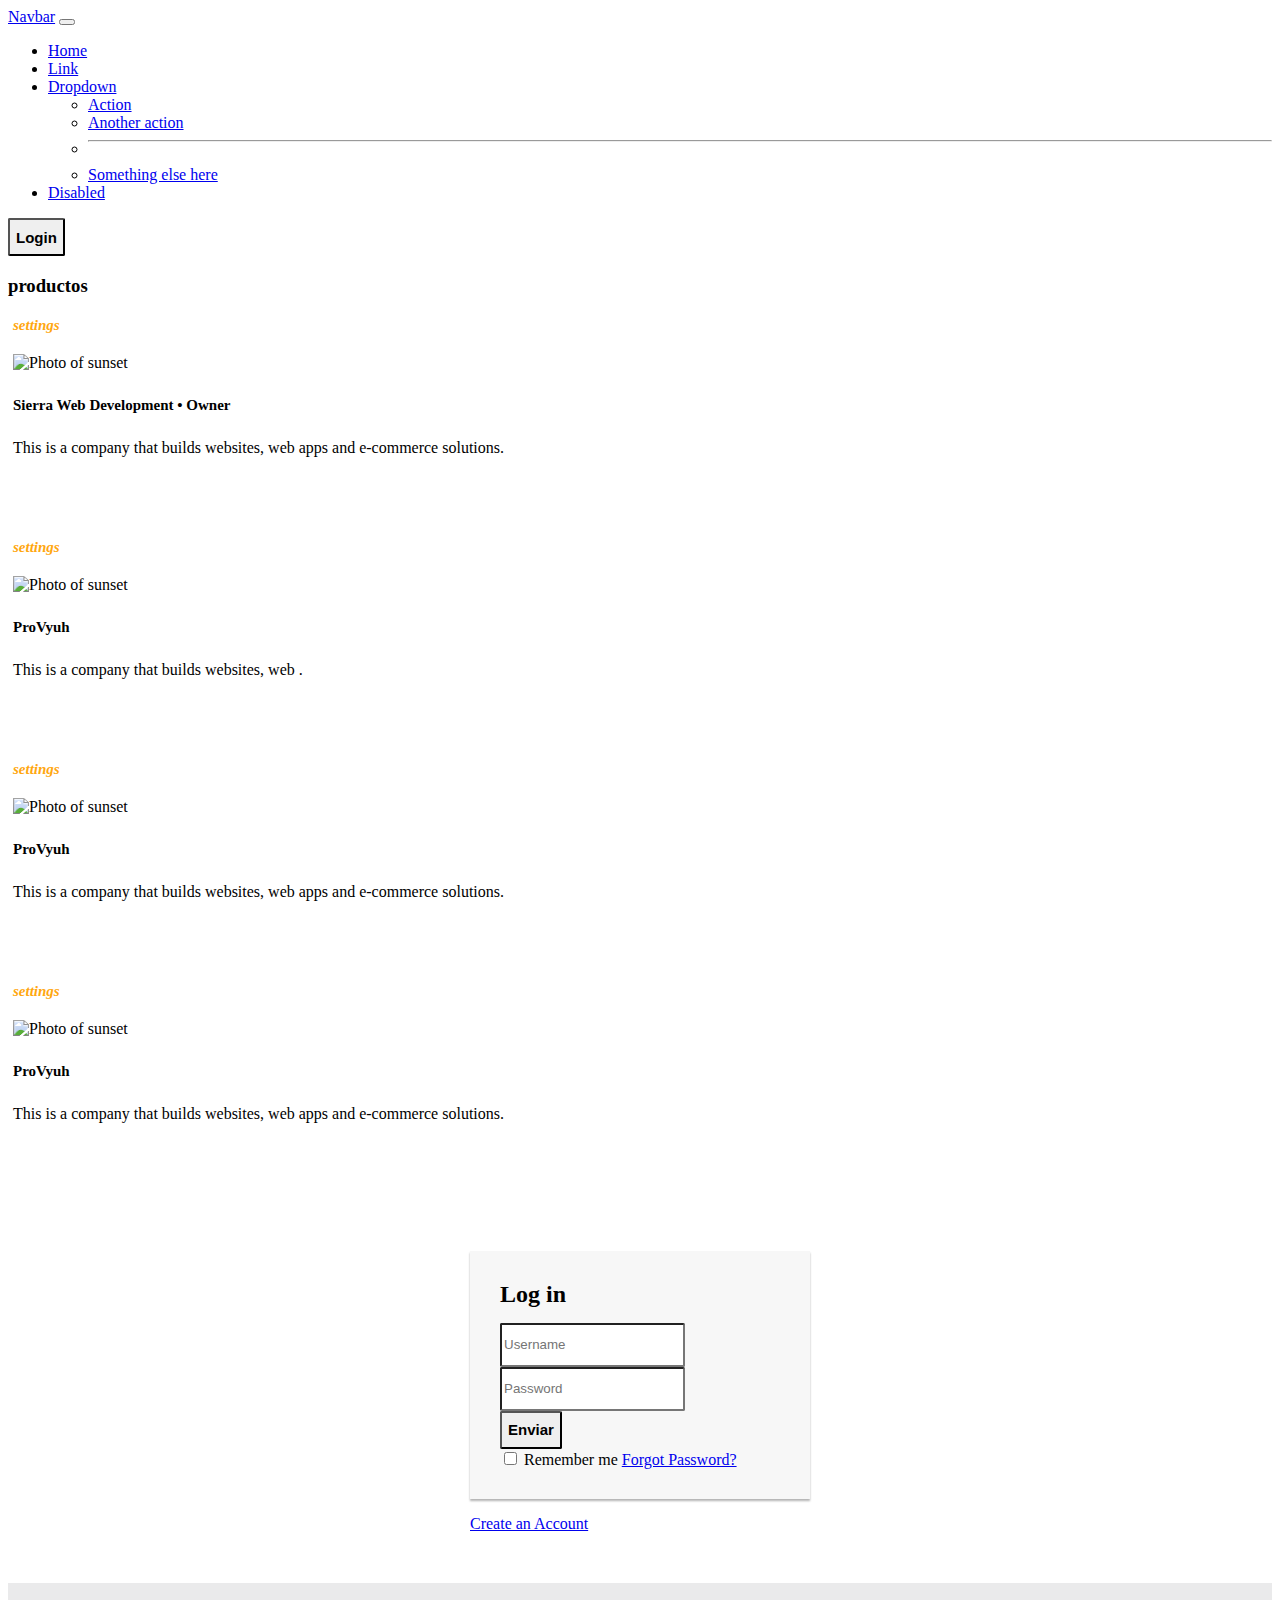
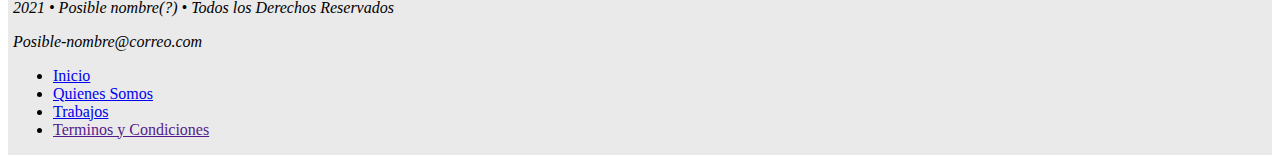
==== index.html @ 72f0b281 "descarto pruebas" ====
<!DOCTYPE html>
<html lang="en">
<head>
    <!-- Required meta tags -->
    <meta charset="utf-8" />
    <meta name="viewport" content="width=device-width, initial-scale=1" />

    <!-- Bootstrap CSS -->
    <link
        href="https://cdn.jsdelivr.net/npm/bootstrap@5.0.2/dist/css/bootstrap.min.css"
        rel="stylesheet"
        integrity="sha384-EVSTQN3/azprG1Anm3QDgpJLIm9Nao0Yz1ztcQTwFspd3yD65VohhpuuCOmLASjC"
        crossorigin="anonymous"
    />

    <!--Css-->
    <link rel="stylesheet" href="style.css" />

    <!--Font awesome-->
    <link rel="stylesheet" href="https://cdnjs.cloudflare.com/ajax/libs/font-awesome/5.15.3/css/all.min.css" integrity="sha512-iBBXm8fW90+nuLcSKlbmrPcLa0OT92xO1BIsZ+ywDWZCvqsWgccV3gFoRBv0z+8dLJgyAHIhR35VZc2oM/gI1w==" crossorigin="anonymous" referrerpolicy="no-referrer" />
    <title>Proyecto integrador JS</title>
</head>
<body>
    <!--navbar-->
    <nav class="navbar navbar-expand-lg navbar-light bg-light">
        <div class="container-fluid">
        <a class="navbar-brand" href="#">Navbar</a>
        <button
            class="navbar-toggler"
            type="button"
            data-bs-toggle="collapse"
            data-bs-target="#navbarSupportedContent"
            aria-controls="navbarSupportedContent"
            aria-expanded="false"
            aria-label="Toggle navigation"
        >
            <span class="navbar-toggler-icon"></span>
        </button>
            <div class="collapse navbar-collapse" id="navbarSupportedContent">
            <ul class="navbar-nav me-auto mb-2 mb-lg-0">
                <li class="nav-item">
                <a class="nav-link active" aria-current="page" href="#">Home</a>
                </li>
                <li class="nav-item">
                <a class="nav-link" href="#">Link</a>
                </li>
                <li class="nav-item dropdown">
                <a
                    class="nav-link dropdown-toggle"
                    href="#"
                    id="navbarDropdown"
                    role="button"
                    data-bs-toggle="dropdown"
                    aria-expanded="false"
                >
                Dropdown
                </a>
                <ul class="dropdown-menu" aria-labelledby="navbarDropdown">
                    <li><a class="dropdown-item" href="#">Action</a></li>
                    <li><a class="dropdown-item" href="#">Another action</a></li>
                    <li><hr class="dropdown-divider" /></li>
                    <li>
                    <a class="dropdown-item" href="#">Something else here</a>
                    </li>
                </ul>
                </li>
                <li class="nav-item">
                <a
                    class="nav-link disabled"
                    href="#"
                    tabindex="-1"
                    aria-disabled="true"
                    >Disabled</a
                >
            </li>
            </ul>
            <form class="d-flex">
                <!-- Button trigger modal -->
                <button type="button" class="btn btn-primary" data-bs-toggle="modal" data-bs-target="#modalLogin">
                    Login
                </button> 
            </form>
        </div>
        </div>
    </nav>

    <!--secciones para el usuario (servicios categorias etc)-->
    <section>
        <h3 class="text-center">productos</h3>
            <div class="container mt2">
                <div class="row">
                    <div class="col-md-3 col-sm-6">
                        <div class="card card-block">
                        <h4 class="card-title text-right"><i class="material-icons">settings</i></h4>
                    <img src="https://static.pexels.com/photos/7096/people-woman-coffee-meeting.jpg" alt="Photo of sunset">
                        <h5 class="card-title mt-3 mb-3">Sierra Web Development • Owner</h5>
                        <p class="card-text">This is a company that builds websites, web apps and e-commerce solutions.</p> 
                    </div> 
                </div>
                    <div class="col-md-3 col-sm-6">
                        <div class="card card-block">
                        <h4 class="card-title text-right"><i class="material-icons">settings</i></h4>
                        <img src="https://static.pexels.com/photos/7357/startup-photos.jpg" alt="Photo of sunset">
                        <h5 class="card-title  mt-3 mb-3">ProVyuh</h5>
                        <p class="card-text">This is a company that builds websites, web .</p> 
                    </div>
                </div>
                    <div class="col-md-3 col-sm-6">
                        <div class="card card-block">
                        <h4 class="card-title text-right"><i class="material-icons">settings</i></h4>
                        <img src="https://static.pexels.com/photos/262550/pexels-photo-262550.jpeg" alt="Photo of sunset">
                        <h5 class="card-title  mt-3 mb-3">ProVyuh</h5>
                        <p class="card-text">This is a company that builds websites, web apps and e-commerce solutions.</p> 
                    </div>
                </div>
                    <div class="col-md-3 col-sm-6">
                        <div class="card card-block">
                        <h4 class="card-title text-right"><i class="material-icons">settings</i></h4>
                        <img src="https://static.pexels.com/photos/326424/pexels-photo-326424.jpeg" alt="Photo of sunset">
                        <h5 class="card-title  mt-3 mb-3">ProVyuh</h5>
                        <p class="card-text">This is a company that builds websites, web apps and e-commerce solutions.</p> 
                    </div>
                    </div>    
                </div>
                </div>
            </div>
    </section>


    <!-- Modal -->
<section>
    <div class="modal fade" id="modalLogin" tabindex="-1" aria-labelledby="exampleModalLabel" aria-hidden="true">
        <div class="modal-dialog">
            <div class="modal-content">
                        <div id="Formulario" class="login-form" >
                            <form action="/examples/actions/confirmation.php" method="post">
                                <h2 class="text-center">Log in</h2>       
                                <div class="form-group">
                                    <input id="inputUser" type="text" class="form-control" placeholder="Username" required="required">
                                </div>
                                <div class="form-group">
                                    <input id="inputPass"  type="password" class="form-control" placeholder="Password" required="required">
                                </div>
                                <div class="form-group">
                                    <button type="submit" class="btn btn-primary btn-block">Enviar</button>
                                </div>
                                <div class="clearfix">
                                    <label class="pull-left checkbox-inline"><input type="checkbox"> Remember me</label>
                                    <a href="#" class="pull-right">Forgot Password?</a>
                                </div>        
                            </form>
                    <p class="text-center"><a href="#">Create an Account</a></p>
            </div>
        </div>
</section>

    <!--footer-->
    <footer class="container-fluid footer text-dark">
        <div class="row align-items-center">
            <div class="col-12 col-md-4 text-center text-md-start">
                <a href="http://www.facebook.com/"><i class="fab fa-facebook-square social-icon"></i></a>
                <a href="https://www.google.com.ar/"><i class="fab fa-google-plus-square social-icon"></i></i></a>
                <a href="https://twitter.com/home"><i class="fab fa-twitter-square social-icon"></i></a>
                <a href="https://ar.linkedin.com/"><i class="fab fa-linkedin social-icon"></i></a>
            </div>
        <div class="col-12 col-md-4 mt-3 text-center">
            
            <address >
                <div><p> <i class="far fa-copyright"></i> 2021 • Posible nombre(?) • Todos los Derechos Reservados</p></div>
                <address >
                Posible-nombre@correo.com
            </address>
        </div>
        <div class="col-12 col-md-4 text-center text-md-end">
            <ul class="nav flex-column">
                <li> <a class="text-decoration-none" href="#Inicio">Inicio</a> </li>
                <li> <a class="text-decoration-none" href="#quienes-somos">Quienes Somos</a> </li>
                <li> <a class="text-decoration-none" href="#trabajos">Trabajos</a></li>
                <li> <a class="text-decoration-none" href="">Terminos y Condiciones</a> </li>
            </ul>
        </div>
    </footer>   

    <!-- Option 1: Bootstrap Bundle with Popper -->
    <script
    src="https://cdn.jsdelivr.net/npm/bootstrap@5.0.2/dist/js/bootstrap.bundle.min.js"
    integrity="sha384-MrcW6ZMFYlzcLA8Nl+NtUVF0sA7MsXsP1UyJoMp4YLEuNSfAP+JcXn/tWtIaxVXM"
    crossorigin="anonymous"
    ></script>
    <script src="./login.js"></script>
    <script src="https://ajax.googleapis.com/ajax/libs/jquery/1.12.4/jquery.min.js"></script>
    <script src="https://maxcdn.bootstrapcdn.com/bootstrap/3.3.7/js/bootstrap.min.js"></script> 
    <script src="https://cdn.jsdelivr.net/npm/@popperjs/core@2.9.2/dist/umd/popper.min.js" integrity="sha384-IQsoLXl5PILFhosVNubq5LC7Qb9DXgDA9i+tQ8Zj3iwWAwPtgFTxbJ8NT4GN1R8p" crossorigin="anonymous"></script>
    <script src="https://cdn.jsdelivr.net/npm/bootstrap@5.0.2/dist/js/bootstrap.min.js" integrity="sha384-cVKIPhGWiC2Al4u+LWgxfKTRIcfu0JTxR+EQDz/bgldoEyl4H0zUF0QKbrJ0EcQF" crossorigin="anonymous"></script>

</body>
</html>
---- style.css ----
body {
    min-height: 100vh;
    display: flex;
    flex-direction: column;

}
/*Css aplicado al modal login*/
.login-form {
    width: 340px;
    margin: 50px auto;
}
.login-form form {
    margin-bottom: 15px;
    background: #f7f7f7;
    box-shadow: 0px 2px 2px rgba(0, 0, 0, 0.3);
    padding: 30px;
}
.login-form h2 {
    margin: 0 0 15px;
}
.form-control, .btn {
    min-height: 38px;
    border-radius: 2px;
}
.btn {        
    font-size: 15px;
    font-weight: bold;
}
/*Css aplicado a las cards */
img{
    height:150px;
    width:100%;
}

div [class^="col-"]{
    padding-left:5px;
    padding-right:5px;
}
.card{
    transition:0.5s;
    cursor:pointer;
}
.card-title{  
    font-size:15px;
    transition:1s;
    cursor:pointer;
}
.card-title i{  
    font-size:15px;
    transition:1s;
    cursor:pointer;
    color:#ffa710
}
.card-title i:hover{
    transform: scale(1.25) rotate(100deg); 
    color:#18d4ca;
    
}
.card:hover{
    transform: scale(1.05);
    box-shadow: 10px 10px 15px rgba(0,0,0,0.3);
}
.card-text{
    height:80px;  
}

.card::before, .card::after {
    position: absolute;
    top: 0;
    right: 0;
    bottom: 0;
    left: 0;
    transform: scale3d(0, 0, 1);
    transition: transform .3s ease-out 0s;
    background: rgba(255, 255, 255, 0.1);
    content: '';
    pointer-events: none;
}
.card::before {
    transform-origin: left top;
}
.card::after {
    transform-origin: right bottom;
}
.card:hover::before, .card:hover::after, .card:focus::before, .card:focus::after {
    transform: scale3d(1, 1, 1);
}

/*Css al footer*/
.footer {
    margin-top: auto;
    background:#f8f8f8e8;
    background-color: rgba(111, 111, 114, 0.144);
    
}
.social-icon {
    font-size: 3rem;
}
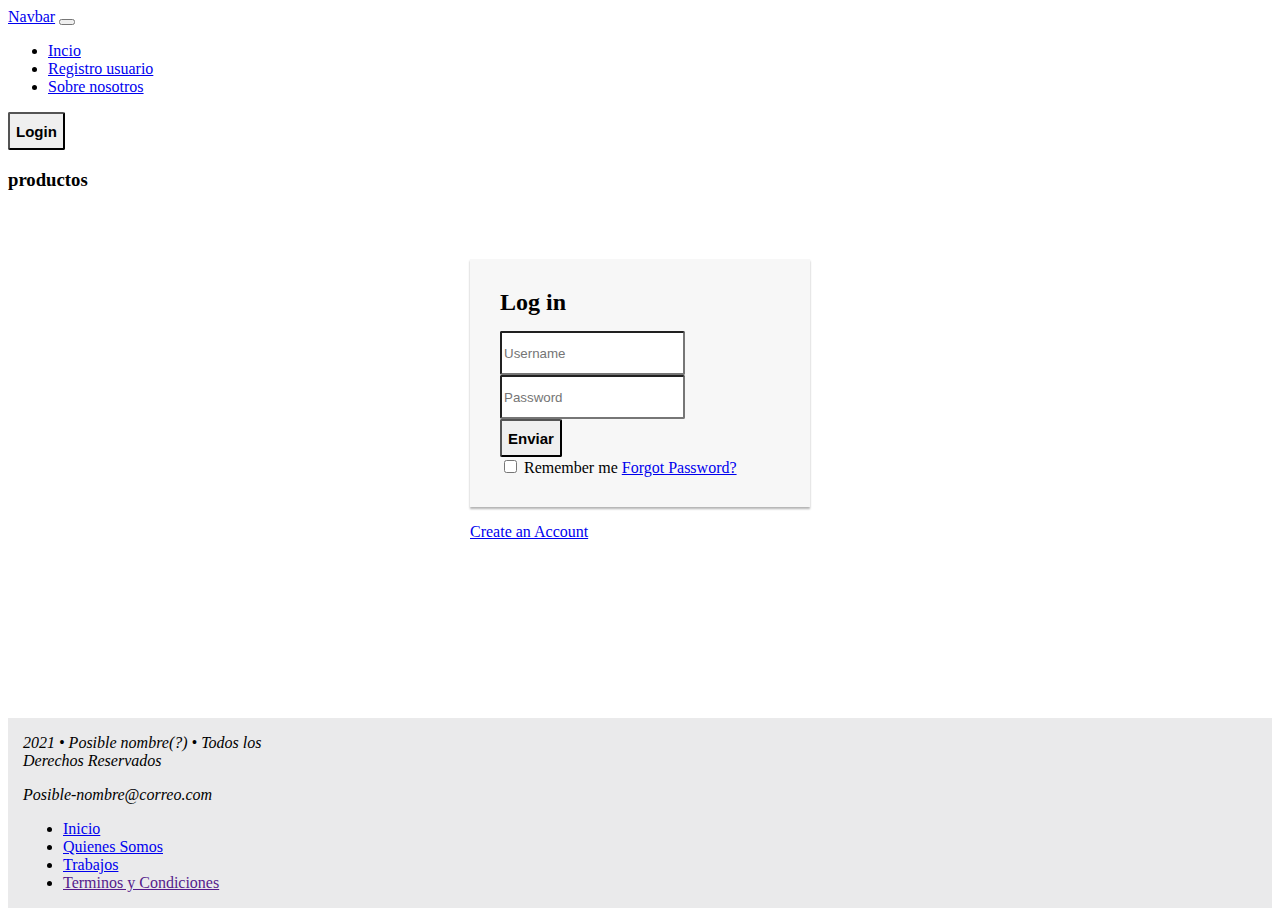
==== commit 3845760b: "quito maquetado de las cards" ====
--- a/index.html
+++ b/index.html
@@ -39,40 +39,14 @@
             <div class="collapse navbar-collapse" id="navbarSupportedContent">
             <ul class="navbar-nav me-auto mb-2 mb-lg-0">
                 <li class="nav-item">
-                <a class="nav-link active" aria-current="page" href="#">Home</a>
+                <a class="nav-link active" aria-current="page" href="./index.html">Incio</a>
                 </li>
                 <li class="nav-item">
-                <a class="nav-link" href="#">Link</a>
-                </li>
-                <li class="nav-item dropdown">
-                <a
-                    class="nav-link dropdown-toggle"
-                    href="#"
-                    id="navbarDropdown"
-                    role="button"
-                    data-bs-toggle="dropdown"
-                    aria-expanded="false"
-                >
-                Dropdown
-                </a>
-                <ul class="dropdown-menu" aria-labelledby="navbarDropdown">
-                    <li><a class="dropdown-item" href="#">Action</a></li>
-                    <li><a class="dropdown-item" href="#">Another action</a></li>
-                    <li><hr class="dropdown-divider" /></li>
-                    <li>
-                    <a class="dropdown-item" href="#">Something else here</a>
-                    </li>
-                </ul>
+                <a class="nav-link" href="./registro.html">Registro usuario</a>
                 </li>
                 <li class="nav-item">
-                <a
-                    class="nav-link disabled"
-                    href="#"
-                    tabindex="-1"
-                    aria-disabled="true"
-                    >Disabled</a
-                >
-            </li>
+                    <a class="nav-link" href="#">Sobre nosotros</a>
+                </li>
             </ul>
             <form class="d-flex">
                 <!-- Button trigger modal -->
@@ -84,46 +58,13 @@
         </div>
     </nav>
 
-    <!--secciones para el usuario (servicios categorias etc)-->
-    <section>
-        <h3 class="text-center">productos</h3>
-            <div class="container mt2">
-                <div class="row">
-                    <div class="col-md-3 col-sm-6">
-                        <div class="card card-block">
-                        <h4 class="card-title text-right"><i class="material-icons">settings</i></h4>
-                    <img src="https://static.pexels.com/photos/7096/people-woman-coffee-meeting.jpg" alt="Photo of sunset">
-                        <h5 class="card-title mt-3 mb-3">Sierra Web Development • Owner</h5>
-                        <p class="card-text">This is a company that builds websites, web apps and e-commerce solutions.</p> 
+    <!-- secciones para el usuario (servicios categorias etc) -->
+    <section class="container">
+            <h3 class="text-center">productos</h3>
+                    <div id="mostrarElemento" class="container mt-2 d-flex flex-wrap justify-content-lg-between">
+                        <div class="row">
                     </div> 
                 </div>
-                    <div class="col-md-3 col-sm-6">
-                        <div class="card card-block">
-                        <h4 class="card-title text-right"><i class="material-icons">settings</i></h4>
-                        <img src="https://static.pexels.com/photos/7357/startup-photos.jpg" alt="Photo of sunset">
-                        <h5 class="card-title  mt-3 mb-3">ProVyuh</h5>
-                        <p class="card-text">This is a company that builds websites, web .</p> 
-                    </div>
-                </div>
-                    <div class="col-md-3 col-sm-6">
-                        <div class="card card-block">
-                        <h4 class="card-title text-right"><i class="material-icons">settings</i></h4>
-                        <img src="https://static.pexels.com/photos/262550/pexels-photo-262550.jpeg" alt="Photo of sunset">
-                        <h5 class="card-title  mt-3 mb-3">ProVyuh</h5>
-                        <p class="card-text">This is a company that builds websites, web apps and e-commerce solutions.</p> 
-                    </div>
-                </div>
-                    <div class="col-md-3 col-sm-6">
-                        <div class="card card-block">
-                        <h4 class="card-title text-right"><i class="material-icons">settings</i></h4>
-                        <img src="https://static.pexels.com/photos/326424/pexels-photo-326424.jpeg" alt="Photo of sunset">
-                        <h5 class="card-title  mt-3 mb-3">ProVyuh</h5>
-                        <p class="card-text">This is a company that builds websites, web apps and e-commerce solutions.</p> 
-                    </div>
-                    </div>    
-                </div>
-                </div>
-            </div>
     </section>
 
 
@@ -154,7 +95,7 @@
         </div>
 </section>
 
-    <!--footer-->
+<!--footer-->
     <footer class="container-fluid footer text-dark">
         <div class="row align-items-center">
             <div class="col-12 col-md-4 text-center text-md-start">
@@ -163,23 +104,24 @@
                 <a href="https://twitter.com/home"><i class="fab fa-twitter-square social-icon"></i></a>
                 <a href="https://ar.linkedin.com/"><i class="fab fa-linkedin social-icon"></i></a>
             </div>
-        <div class="col-12 col-md-4 mt-3 text-center">
-            
-            <address >
-                <div><p> <i class="far fa-copyright"></i> 2021 • Posible nombre(?) • Todos los Derechos Reservados</p></div>
+            <div class="col-12 col-md-4 mt-3 text-center">
                 <address >
-                Posible-nombre@correo.com
-            </address>
+                    <div><p> <i class="far fa-copyright"></i> 2021 • Posible nombre(?) • Todos los Derechos Reservados</p></div>
+                    <address >
+                    Posible-nombre@correo.com
+                </address>
+            </div>
+            <div class="col-12 col-md-4 text-center text-md-end">
+                <ul class="nav flex-column">
+                    <li> <a class="text-decoration-none" href="#Inicio">Inicio</a> </li>
+                    <li> <a class="text-decoration-none" href="#quienes-somos">Quienes Somos</a> </li>
+                    <li> <a class="text-decoration-none" href="#trabajos">Trabajos</a></li>
+                    <li> <a class="text-decoration-none" href="">Terminos y Condiciones</a> </li>
+                </ul>
+            </div>
         </div>
-        <div class="col-12 col-md-4 text-center text-md-end">
-            <ul class="nav flex-column">
-                <li> <a class="text-decoration-none" href="#Inicio">Inicio</a> </li>
-                <li> <a class="text-decoration-none" href="#quienes-somos">Quienes Somos</a> </li>
-                <li> <a class="text-decoration-none" href="#trabajos">Trabajos</a></li>
-                <li> <a class="text-decoration-none" href="">Terminos y Condiciones</a> </li>
-            </ul>
-        </div>
-    </footer>   
+    </footer>  
+
 
     <!-- Option 1: Bootstrap Bundle with Popper -->
     <script
@@ -187,6 +129,7 @@
     integrity="sha384-MrcW6ZMFYlzcLA8Nl+NtUVF0sA7MsXsP1UyJoMp4YLEuNSfAP+JcXn/tWtIaxVXM"
     crossorigin="anonymous"
     ></script>
+
     <script src="./login.js"></script>
     <script src="https://ajax.googleapis.com/ajax/libs/jquery/1.12.4/jquery.min.js"></script>
     <script src="https://maxcdn.bootstrapcdn.com/bootstrap/3.3.7/js/bootstrap.min.js"></script> 
--- a/style.css
+++ b/style.css
@@ -35,6 +35,11 @@
 div [class^="col-"]{
     padding-left:5px;
     padding-right:5px;
+    margin-left: 10px;
+    margin-right: 10px;
+    margin-bottom: 15px;
+    width: 18rem;
+
 }
 .card{
     transition:0.5s;
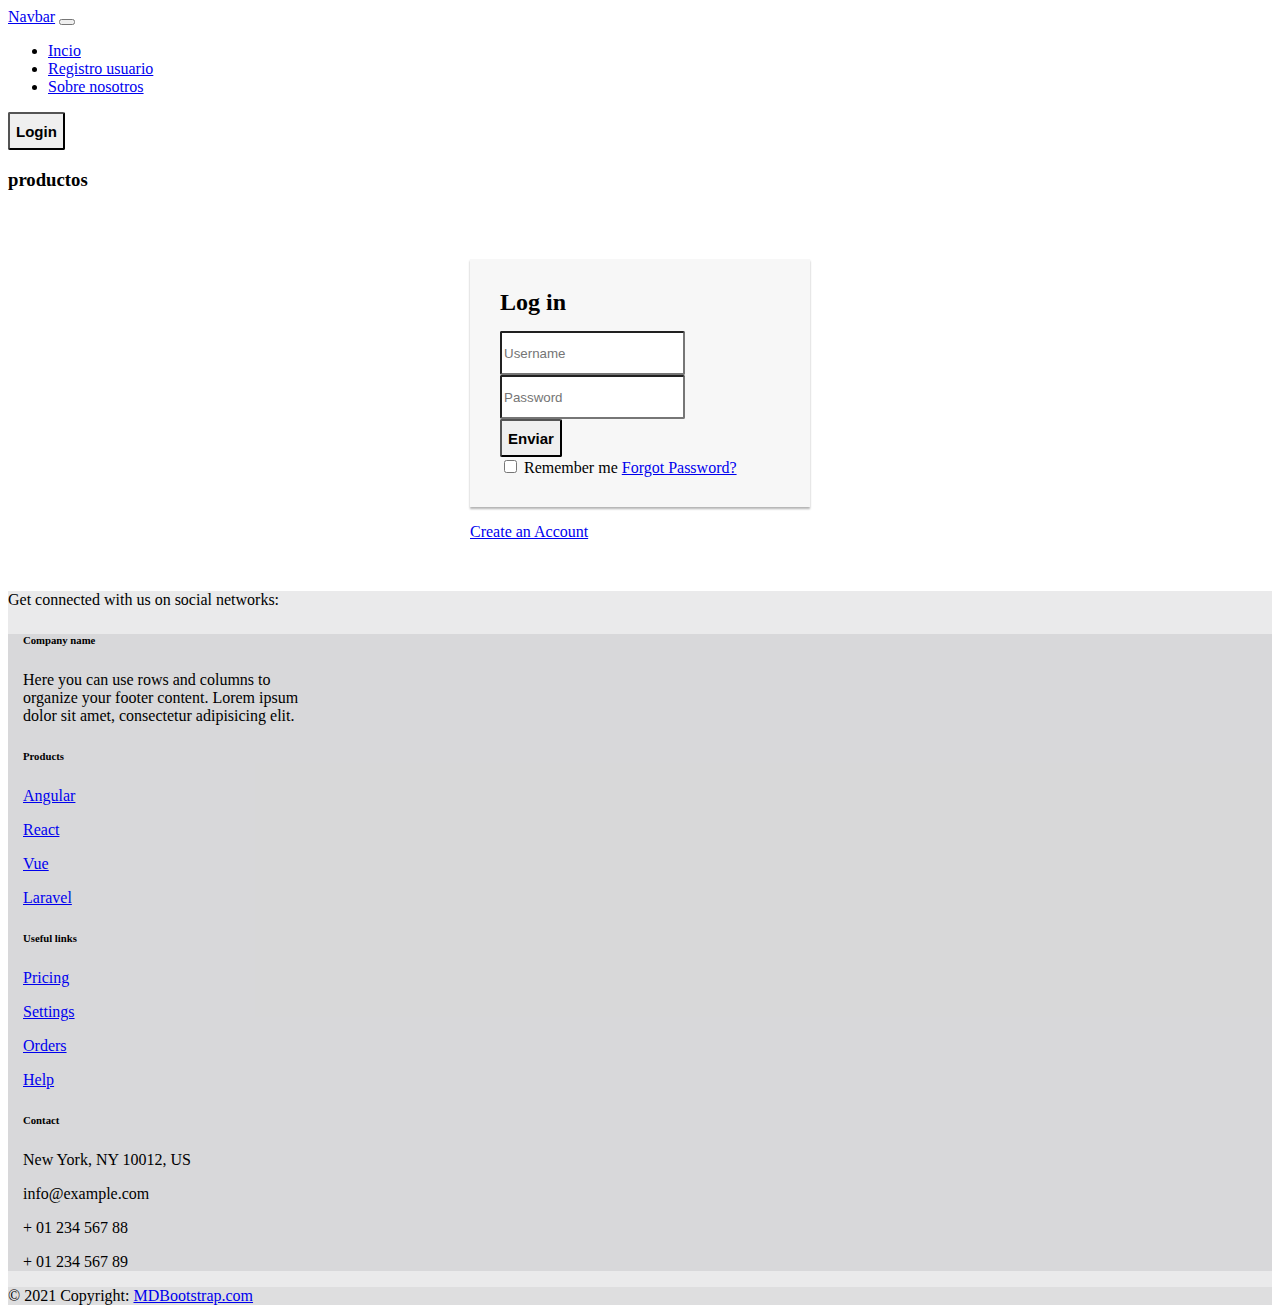
==== commit 2221bd67: "mejoro el footer" ====
--- a/index.html
+++ b/index.html
@@ -95,33 +95,132 @@
         </div>
 </section>
 
-<!--footer-->
-    <footer class="container-fluid footer text-dark">
-        <div class="row align-items-center">
-            <div class="col-12 col-md-4 text-center text-md-start">
-                <a href="http://www.facebook.com/"><i class="fab fa-facebook-square social-icon"></i></a>
-                <a href="https://www.google.com.ar/"><i class="fab fa-google-plus-square social-icon"></i></i></a>
-                <a href="https://twitter.com/home"><i class="fab fa-twitter-square social-icon"></i></a>
-                <a href="https://ar.linkedin.com/"><i class="fab fa-linkedin social-icon"></i></a>
-            </div>
-            <div class="col-12 col-md-4 mt-3 text-center">
-                <address >
-                    <div><p> <i class="far fa-copyright"></i> 2021 • Posible nombre(?) • Todos los Derechos Reservados</p></div>
-                    <address >
-                    Posible-nombre@correo.com
-                </address>
-            </div>
-            <div class="col-12 col-md-4 text-center text-md-end">
-                <ul class="nav flex-column">
-                    <li> <a class="text-decoration-none" href="#Inicio">Inicio</a> </li>
-                    <li> <a class="text-decoration-none" href="#quienes-somos">Quienes Somos</a> </li>
-                    <li> <a class="text-decoration-none" href="#trabajos">Trabajos</a></li>
-                    <li> <a class="text-decoration-none" href="">Terminos y Condiciones</a> </li>
-                </ul>
-            </div>
-        </div>
-    </footer>  
-
+
+        <!-- Footer -->
+<footer class="footer text-center text-lg-start bg-light text-muted">
+        <!-- Section: Social media -->
+        <section
+        class="d-flex justify-content-center justify-content-lg-between p-4 border-bottom"
+        >
+        <!-- Left -->
+        <div class="me-5 d-none d-lg-block">
+            <span>Get connected with us on social networks:</span>
+        </div>
+        <!-- Left -->
+    
+        <!-- Right -->
+        <div>
+            <a href="" class="me-4 text-reset">
+            <i class="fab fa-facebook-f"></i>
+            </a>
+            <a href="" class="me-4 text-reset">
+            <i class="fab fa-twitter"></i>
+            </a>
+            <a href="" class="me-4 text-reset">
+            <i class="fab fa-google"></i>
+            </a>
+            <a href="" class="me-4 text-reset">
+            <i class="fab fa-instagram"></i>
+            </a>
+            <a href="" class="me-4 text-reset">
+            <i class="fab fa-linkedin"></i>
+            </a>
+            <a href="" class="me-4 text-reset">
+            <i class="fab fa-github"></i>
+            </a>
+        </div>
+        <!-- Right -->
+        </section>
+        <!-- Section: Social media -->
+    
+        <!-- Section: Links  -->
+        <section class="footer">
+        <div class="container text-center text-md-start mt-5">
+            <!-- Grid row -->
+            <div class="row mt-3">
+            <!-- Grid column -->
+            <div class="col-md-3 col-lg-4 col-xl-3 mx-auto mb-4">
+                <!-- Content -->
+                <h6 class="text-uppercase fw-bold mb-4">
+                <i class="fas fa-gem me-3"></i>Company name
+                </h6>
+                <p>
+                Here you can use rows and columns to organize your footer content. Lorem ipsum
+                dolor sit amet, consectetur adipisicing elit.
+                </p>
+            </div>
+            <!-- Grid column -->
+    
+            <!-- Grid column -->
+            <div class="col-md-2 col-lg-2 col-xl-2 mx-auto mb-4">
+                <!-- Links -->
+                <h6 class="text-uppercase fw-bold mb-4">
+                Products
+                </h6>
+                <p>
+                <a href="#!" class="text-reset">Angular</a>
+                </p>
+                <p>
+                <a href="#!" class="text-reset">React</a>
+                </p>
+                <p>
+                <a href="#!" class="text-reset">Vue</a>
+                </p>
+                <p>
+                <a href="#!" class="text-reset">Laravel</a>
+                </p>
+            </div>
+            <!-- Grid column -->
+    
+            <!-- Grid column -->
+            <div class="col-md-3 col-lg-2 col-xl-2 mx-auto mb-4">
+                <!-- Links -->
+                <h6 class="text-uppercase fw-bold mb-4">
+                Useful links
+                </h6>
+                <p>
+                <a href="#!" class="text-reset">Pricing</a>
+                </p>
+                <p>
+                <a href="#!" class="text-reset">Settings</a>
+                </p>
+                <p>
+                <a href="#!" class="text-reset">Orders</a>
+                </p>
+                <p>
+                <a href="#!" class="text-reset">Help</a>
+                </p>
+            </div>
+            <!-- Grid column -->
+    
+            <!-- Grid column -->
+            <div class="col-md-4 col-lg-3 col-xl-3 mx-auto mb-md-0 mb-4">
+                <!-- Links -->
+                <h6 class="text-uppercase fw-bold mb-4">
+                Contact
+                </h6>
+                <p><i class="fas fa-home me-3"></i> New York, NY 10012, US</p>
+                <p>
+                <i class="fas fa-envelope me-3"></i>
+                info@example.com
+                </p>
+                <p><i class="fas fa-phone me-3"></i> + 01 234 567 88</p>
+                <p><i class="fas fa-print me-3"></i> + 01 234 567 89</p>
+            </div>
+            <!-- Grid column -->
+            </div>
+            <!-- Grid row -->
+        </div>
+        </section>
+        <!-- Section: Links  -->
+    
+        <!-- Copyright -->
+        <div class="text-center p-4" style="background-color: rgba(0, 0, 0, 0.05);">
+        © 2021 Copyright:
+        <a class="text-reset fw-bold" href="https://mdbootstrap.com/">MDBootstrap.com</a>
+        </div>
+        <!-- Copyright -->
+</footer>
 
     <!-- Option 1: Bootstrap Bundle with Popper -->
     <script
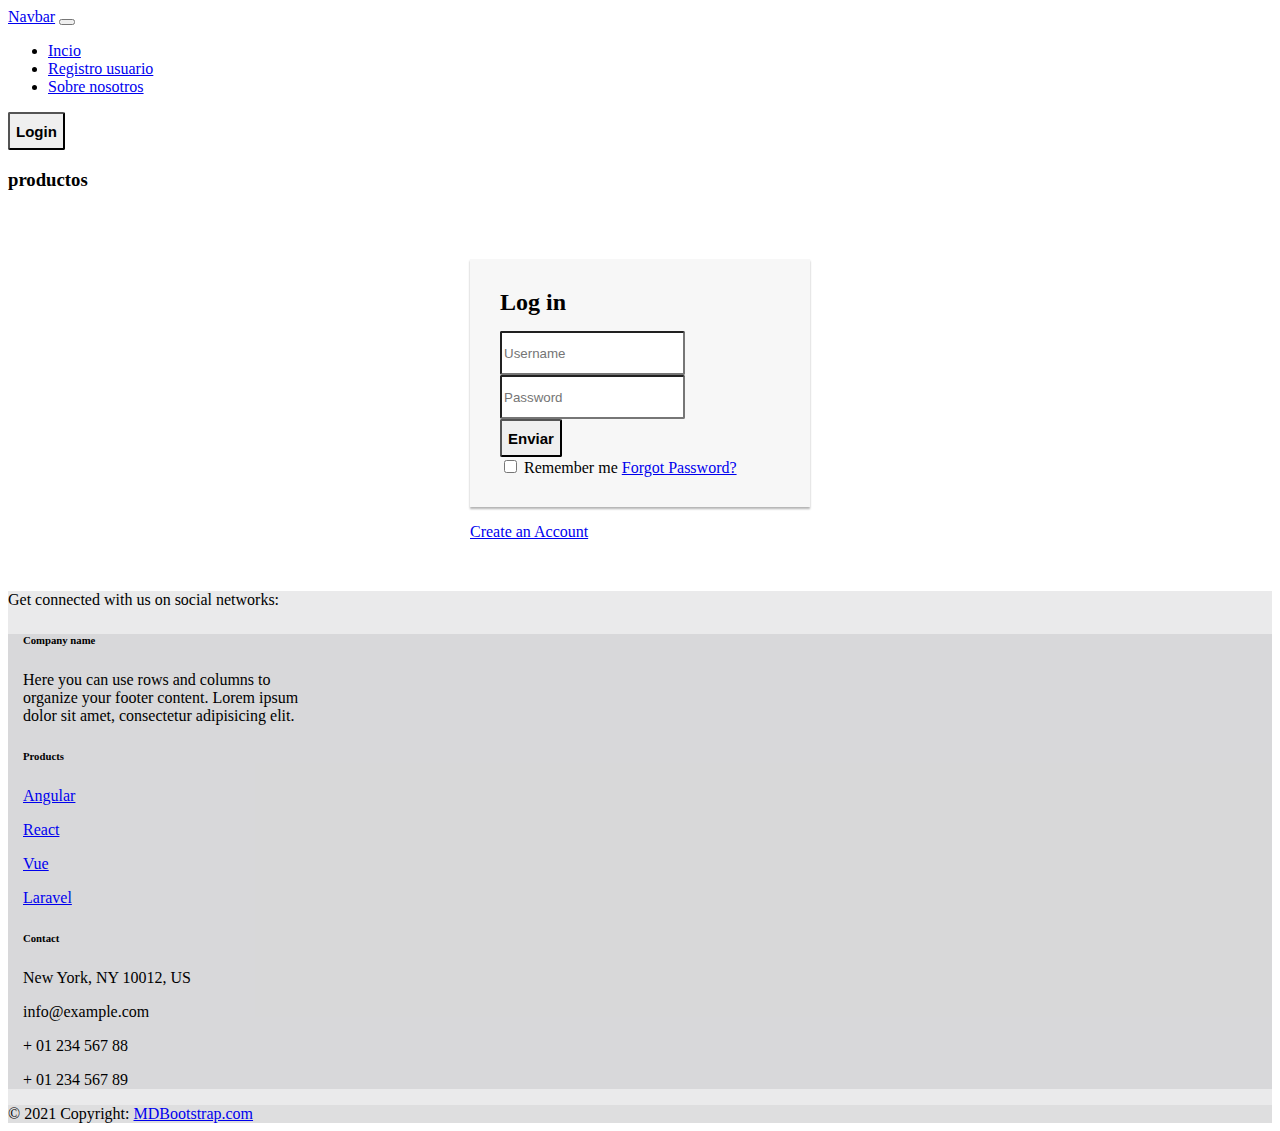
==== commit 5fc2ae07: "quito grid en footer" ====
--- a/index.html
+++ b/index.html
@@ -173,27 +173,6 @@
             <!-- Grid column -->
     
             <!-- Grid column -->
-            <div class="col-md-3 col-lg-2 col-xl-2 mx-auto mb-4">
-                <!-- Links -->
-                <h6 class="text-uppercase fw-bold mb-4">
-                Useful links
-                </h6>
-                <p>
-                <a href="#!" class="text-reset">Pricing</a>
-                </p>
-                <p>
-                <a href="#!" class="text-reset">Settings</a>
-                </p>
-                <p>
-                <a href="#!" class="text-reset">Orders</a>
-                </p>
-                <p>
-                <a href="#!" class="text-reset">Help</a>
-                </p>
-            </div>
-            <!-- Grid column -->
-    
-            <!-- Grid column -->
             <div class="col-md-4 col-lg-3 col-xl-3 mx-auto mb-md-0 mb-4">
                 <!-- Links -->
                 <h6 class="text-uppercase fw-bold mb-4">
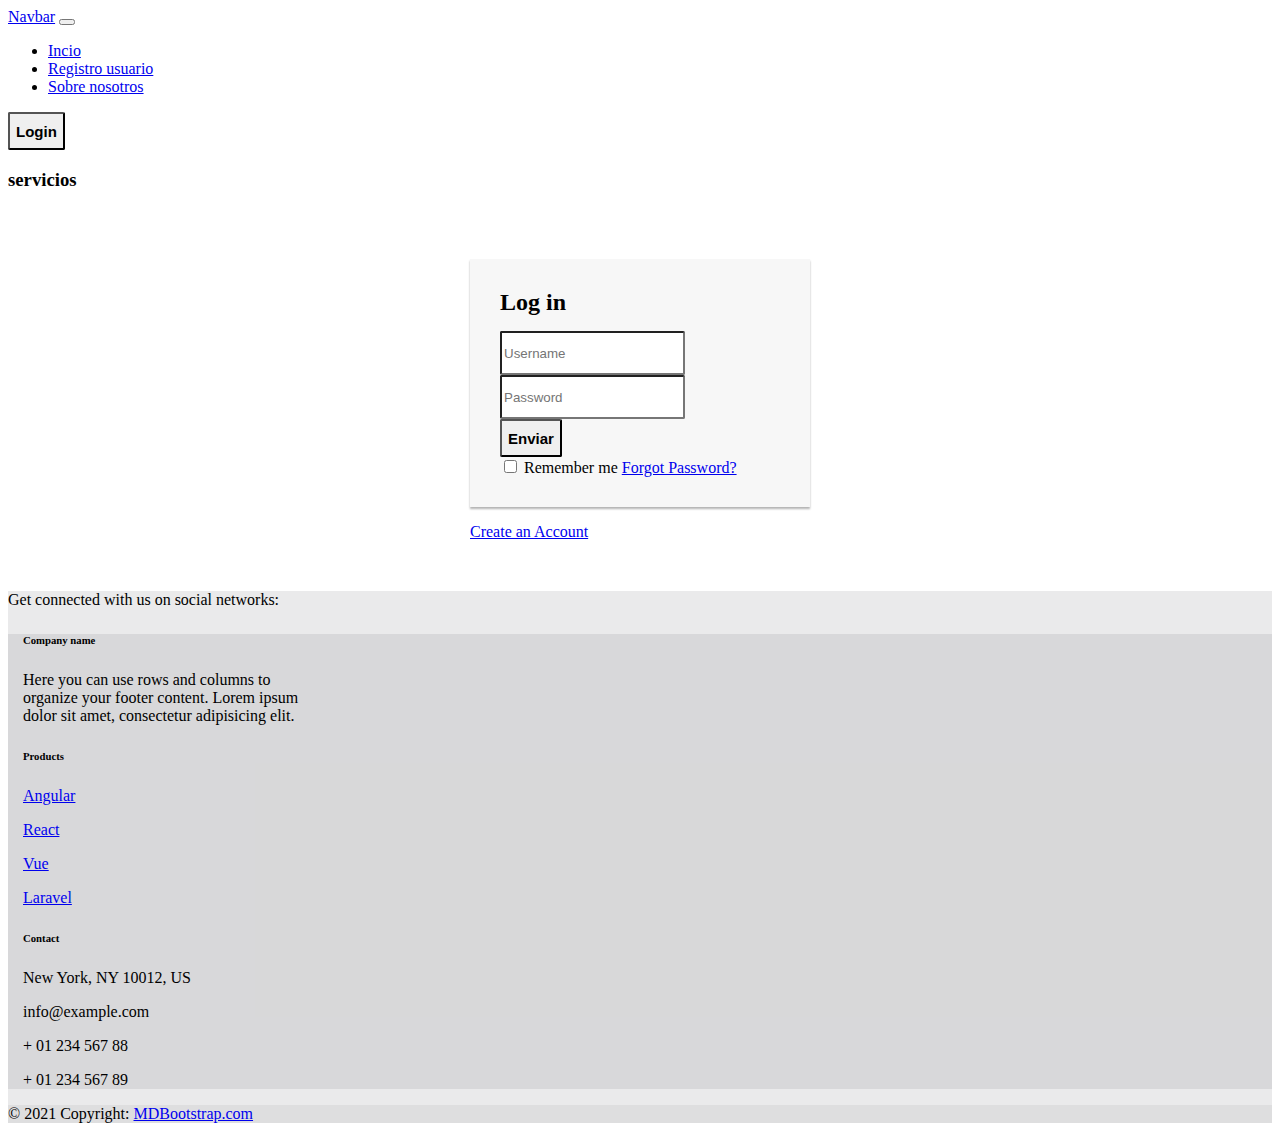
==== commit 3f78c34b: "cambio nombre de seccion para el usuario" ====
--- a/index.html
+++ b/index.html
@@ -60,7 +60,7 @@
 
     <!-- secciones para el usuario (servicios categorias etc) -->
     <section class="container">
-            <h3 class="text-center">productos</h3>
+            <h3 class="text-center">servicios</h3>
                     <div id="mostrarElemento" class="container mt-2 d-flex flex-wrap justify-content-lg-between">
                         <div class="row">
                     </div> 
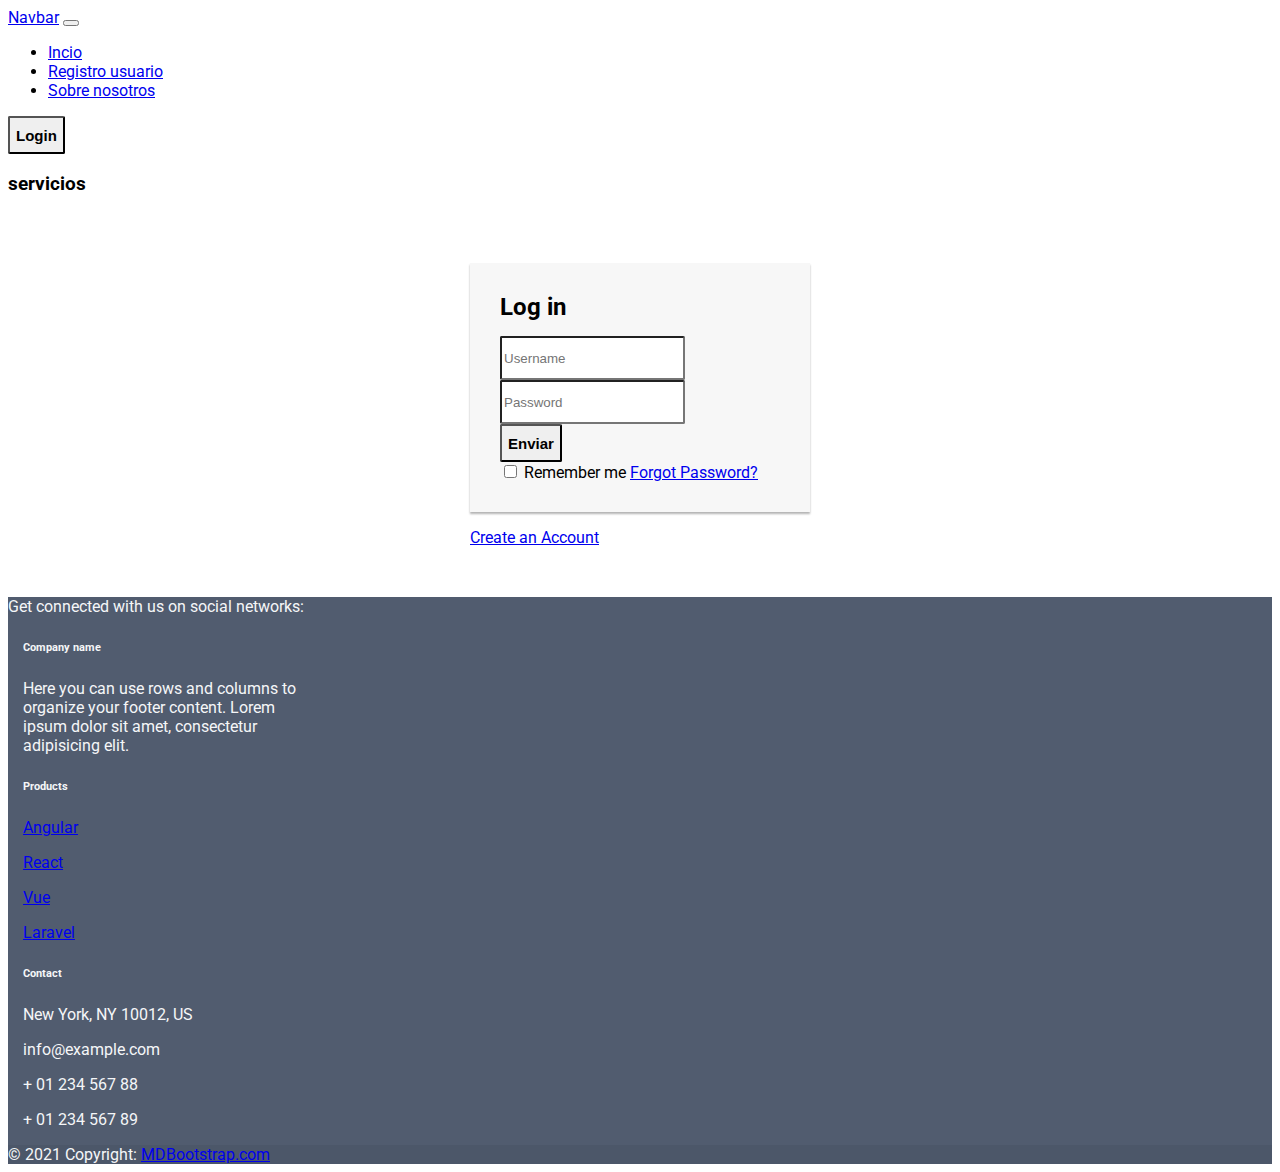
==== commit b0866051: "añadidas las variables de color al root del css y modificado el footer" ====
--- a/index.html
+++ b/index.html
@@ -18,6 +18,12 @@
 
     <!--Font awesome-->
     <link rel="stylesheet" href="https://cdnjs.cloudflare.com/ajax/libs/font-awesome/5.15.3/css/all.min.css" integrity="sha512-iBBXm8fW90+nuLcSKlbmrPcLa0OT92xO1BIsZ+ywDWZCvqsWgccV3gFoRBv0z+8dLJgyAHIhR35VZc2oM/gI1w==" crossorigin="anonymous" referrerpolicy="no-referrer" />
+    
+    <!--Google Font Roboto-->
+    <link rel="preconnect" href="https://fonts.googleapis.com">
+    <link rel="preconnect" href="https://fonts.gstatic.com" crossorigin>
+    <link href="https://fonts.googleapis.com/css2?family=Roboto:wght@300;400;700&display=swap" rel="stylesheet">
+    
     <title>Proyecto integrador JS</title>
 </head>
 <body>
@@ -97,7 +103,7 @@
 
 
         <!-- Footer -->
-<footer class="footer text-center text-lg-start bg-light text-muted">
+<footer class="footer text-center text-lg-start bg-light text-muted" id="footer1">
         <!-- Section: Social media -->
         <section
         class="d-flex justify-content-center justify-content-lg-between p-4 border-bottom"
--- a/style.css
+++ b/style.css
@@ -1,3 +1,11 @@
+:root {
+    --color1: #F48A3B;
+    --color2: #515C6F;
+    --color3: #999999;
+    --color4: #F5F6F8;
+    font-family: 'Roboto', sans-serif;
+}
+
 body {
     min-height: 100vh;
     display: flex;
@@ -94,11 +102,11 @@
 /*Css al footer*/
 .footer {
     margin-top: auto;
-    background:#f8f8f8e8;
-    background-color: rgba(111, 111, 114, 0.144);
-    
+    background-color:var(--color2);
 }
 .social-icon {
     font-size: 3rem;
 }
-
+footer div{
+    color:var(--color4)
+}
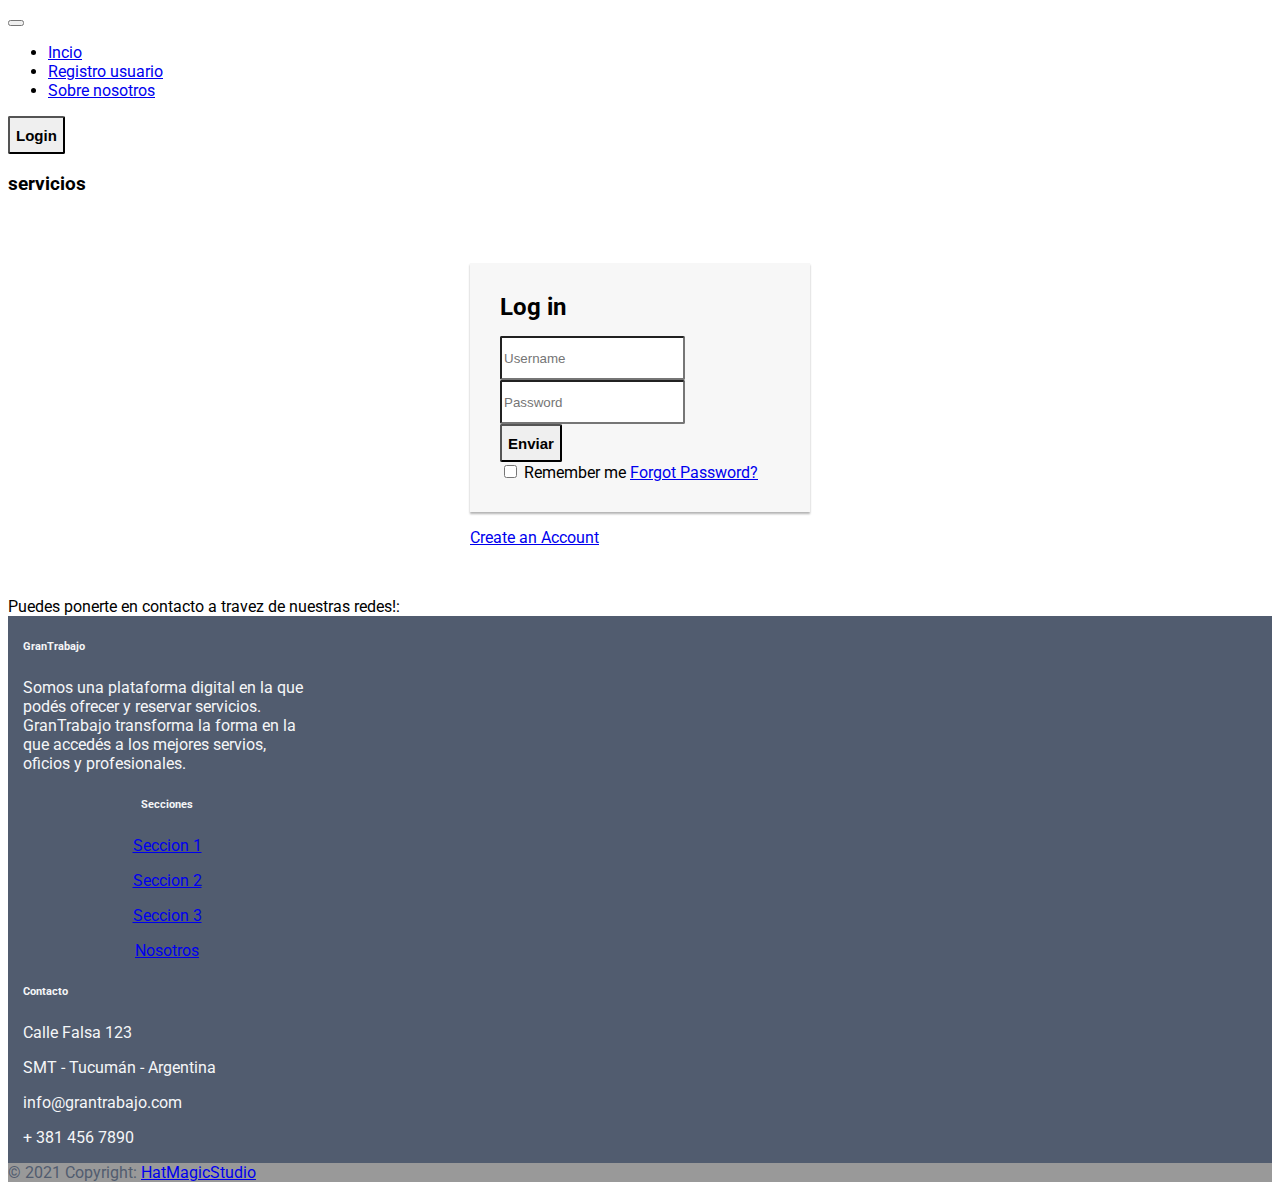
==== commit b6584ab8: "retocado el footer - añadido favicon" ====
--- a/index.html
+++ b/index.html
@@ -1,6 +1,7 @@
 <!DOCTYPE html>
 <html lang="en">
 <head>
+    
     <!-- Required meta tags -->
     <meta charset="utf-8" />
     <meta name="viewport" content="width=device-width, initial-scale=1" />
@@ -24,13 +25,18 @@
     <link rel="preconnect" href="https://fonts.gstatic.com" crossorigin>
     <link href="https://fonts.googleapis.com/css2?family=Roboto:wght@300;400;700&display=swap" rel="stylesheet">
     
+    <link rel="shortcut icon" href="img/Grantrabajo.png"> 
+
+
+
+
     <title>Proyecto integrador JS</title>
 </head>
 <body>
     <!--navbar-->
     <nav class="navbar navbar-expand-lg navbar-light bg-light">
         <div class="container-fluid">
-        <a class="navbar-brand" href="#">Navbar</a>
+        <a class="navbar-brand" href="#"></a>
         <button
             class="navbar-toggler"
             type="button"
@@ -101,44 +107,35 @@
         </div>
 </section>
 
-
+        <!-- Section: Social media -->
+            <section
+            class="d-flex justify-content-center justify-content-lg-between p-4 border-bottom"
+            >
+            <!-- Left -->
+            <div class="me-5 d-none d-lg-block">
+                <span>Puedes ponerte en contacto a travez de nuestras redes!:</span>
+            </div>
+            <!-- Left -->
+            <!-- Right -->
+            <div>
+                <a href="" class="me-4 text-reset">
+                <i class="fab fa-facebook-f"></i>
+                </a>
+                <a href="" class="me-4 text-reset">
+                <i class="fab fa-twitter"></i>
+                </a>
+                <a href="" class="me-4 text-reset">
+                <i class="fab fa-google"></i>
+                </a>
+                <a href="" class="me-4 text-reset">
+                <i class="fab fa-instagram"></i>
+                </a>
+            </div>
+            <!-- Right -->
+            </section>
+            <!-- Section: Social media -->
         <!-- Footer -->
-<footer class="footer text-center text-lg-start bg-light text-muted" id="footer1">
-        <!-- Section: Social media -->
-        <section
-        class="d-flex justify-content-center justify-content-lg-between p-4 border-bottom"
-        >
-        <!-- Left -->
-        <div class="me-5 d-none d-lg-block">
-            <span>Get connected with us on social networks:</span>
-        </div>
-        <!-- Left -->
-    
-        <!-- Right -->
-        <div>
-            <a href="" class="me-4 text-reset">
-            <i class="fab fa-facebook-f"></i>
-            </a>
-            <a href="" class="me-4 text-reset">
-            <i class="fab fa-twitter"></i>
-            </a>
-            <a href="" class="me-4 text-reset">
-            <i class="fab fa-google"></i>
-            </a>
-            <a href="" class="me-4 text-reset">
-            <i class="fab fa-instagram"></i>
-            </a>
-            <a href="" class="me-4 text-reset">
-            <i class="fab fa-linkedin"></i>
-            </a>
-            <a href="" class="me-4 text-reset">
-            <i class="fab fa-github"></i>
-            </a>
-        </div>
-        <!-- Right -->
-        </section>
-        <!-- Section: Social media -->
-    
+<footer class="footer text-center text-lg-start bg-light text-muted" id="footer1">   
         <!-- Section: Links  -->
         <section class="footer">
         <div class="container text-center text-md-start mt-5">
@@ -147,50 +144,52 @@
             <!-- Grid column -->
             <div class="col-md-3 col-lg-4 col-xl-3 mx-auto mb-4">
                 <!-- Content -->
-                <h6 class="text-uppercase fw-bold mb-4">
-                <i class="fas fa-gem me-3"></i>Company name
+                <h6 class="text-uppercase fw-bold mb-4" style="
+                margin-top: 24px" >
+                <i></i>GranTrabajo
                 </h6>
                 <p>
-                Here you can use rows and columns to organize your footer content. Lorem ipsum
-                dolor sit amet, consectetur adipisicing elit.
-                </p>
-            </div>
-            <!-- Grid column -->
-    
-            <!-- Grid column -->
-            <div class="col-md-2 col-lg-2 col-xl-2 mx-auto mb-4">
+                    Somos una plataforma digital en la que podés ofrecer y reservar servicios. GranTrabajo transforma la forma en la que accedés a los mejores servios, oficios y profesionales.
+                </p>
+            </div>
+            <!-- Grid column -->
+    
+            <!-- Grid column -->
+            <div class="col-md-2 col-lg-2 col-xl-2 mx-auto mb-4" style="
+            margin-top: 24px; text-align: center;" >
                 <!-- Links -->
                 <h6 class="text-uppercase fw-bold mb-4">
-                Products
+                    Secciones
                 </h6>
                 <p>
-                <a href="#!" class="text-reset">Angular</a>
-                </p>
-                <p>
-                <a href="#!" class="text-reset">React</a>
-                </p>
-                <p>
-                <a href="#!" class="text-reset">Vue</a>
-                </p>
-                <p>
-                <a href="#!" class="text-reset">Laravel</a>
-                </p>
-            </div>
-            <!-- Grid column -->
-    
-            <!-- Grid column -->
-            <div class="col-md-4 col-lg-3 col-xl-3 mx-auto mb-md-0 mb-4">
+                <a href="#!" class="text-reset">Seccion 1</a>
+                </p>
+                <p>
+                <a href="#!" class="text-reset">Seccion 2</a>
+                </p>
+                <p>
+                <a href="#!" class="text-reset">Seccion 3</a>
+                </p>
+                <p>
+                <a href="#!" class="text-reset">Nosotros</a>
+                </p>
+            </div>
+            <!-- Grid column -->
+    
+            <!-- Grid column -->
+            <div class="col-md-4 col-lg-3 col-xl-3 mx-auto mb-md-0 mb-4" style="
+            margin-top: 24px;">
                 <!-- Links -->
                 <h6 class="text-uppercase fw-bold mb-4">
-                Contact
+                Contacto
                 </h6>
-                <p><i class="fas fa-home me-3"></i> New York, NY 10012, US</p>
-                <p>
+                <p><i class="fas fa-home me-3"></i>Calle Falsa 123</p>
+                <p>
+                <p>SMT - Tucumán - Argentina</p>
                 <i class="fas fa-envelope me-3"></i>
-                info@example.com
-                </p>
-                <p><i class="fas fa-phone me-3"></i> + 01 234 567 88</p>
-                <p><i class="fas fa-print me-3"></i> + 01 234 567 89</p>
+                info@grantrabajo.com
+                </p>
+                <p><i class="fas fa-phone me-3"></i> + 381 456 7890</p>
             </div>
             <!-- Grid column -->
             </div>
@@ -200,9 +199,9 @@
         <!-- Section: Links  -->
     
         <!-- Copyright -->
-        <div class="text-center p-4" style="background-color: rgba(0, 0, 0, 0.05);">
+        <div class="text-center p-4" id="copyrightText">
         © 2021 Copyright:
-        <a class="text-reset fw-bold" href="https://mdbootstrap.com/">MDBootstrap.com</a>
+        <a class="text-reset fw-bold" href=#>HatMagicStudio</a>
         </div>
         <!-- Copyright -->
 </footer>
--- a/style.css
+++ b/style.css
@@ -110,3 +110,8 @@
 footer div{
     color:var(--color4)
 }
+#copyrightText{
+    color: var(--color2);
+    background-color: var(--color3)
+}
+
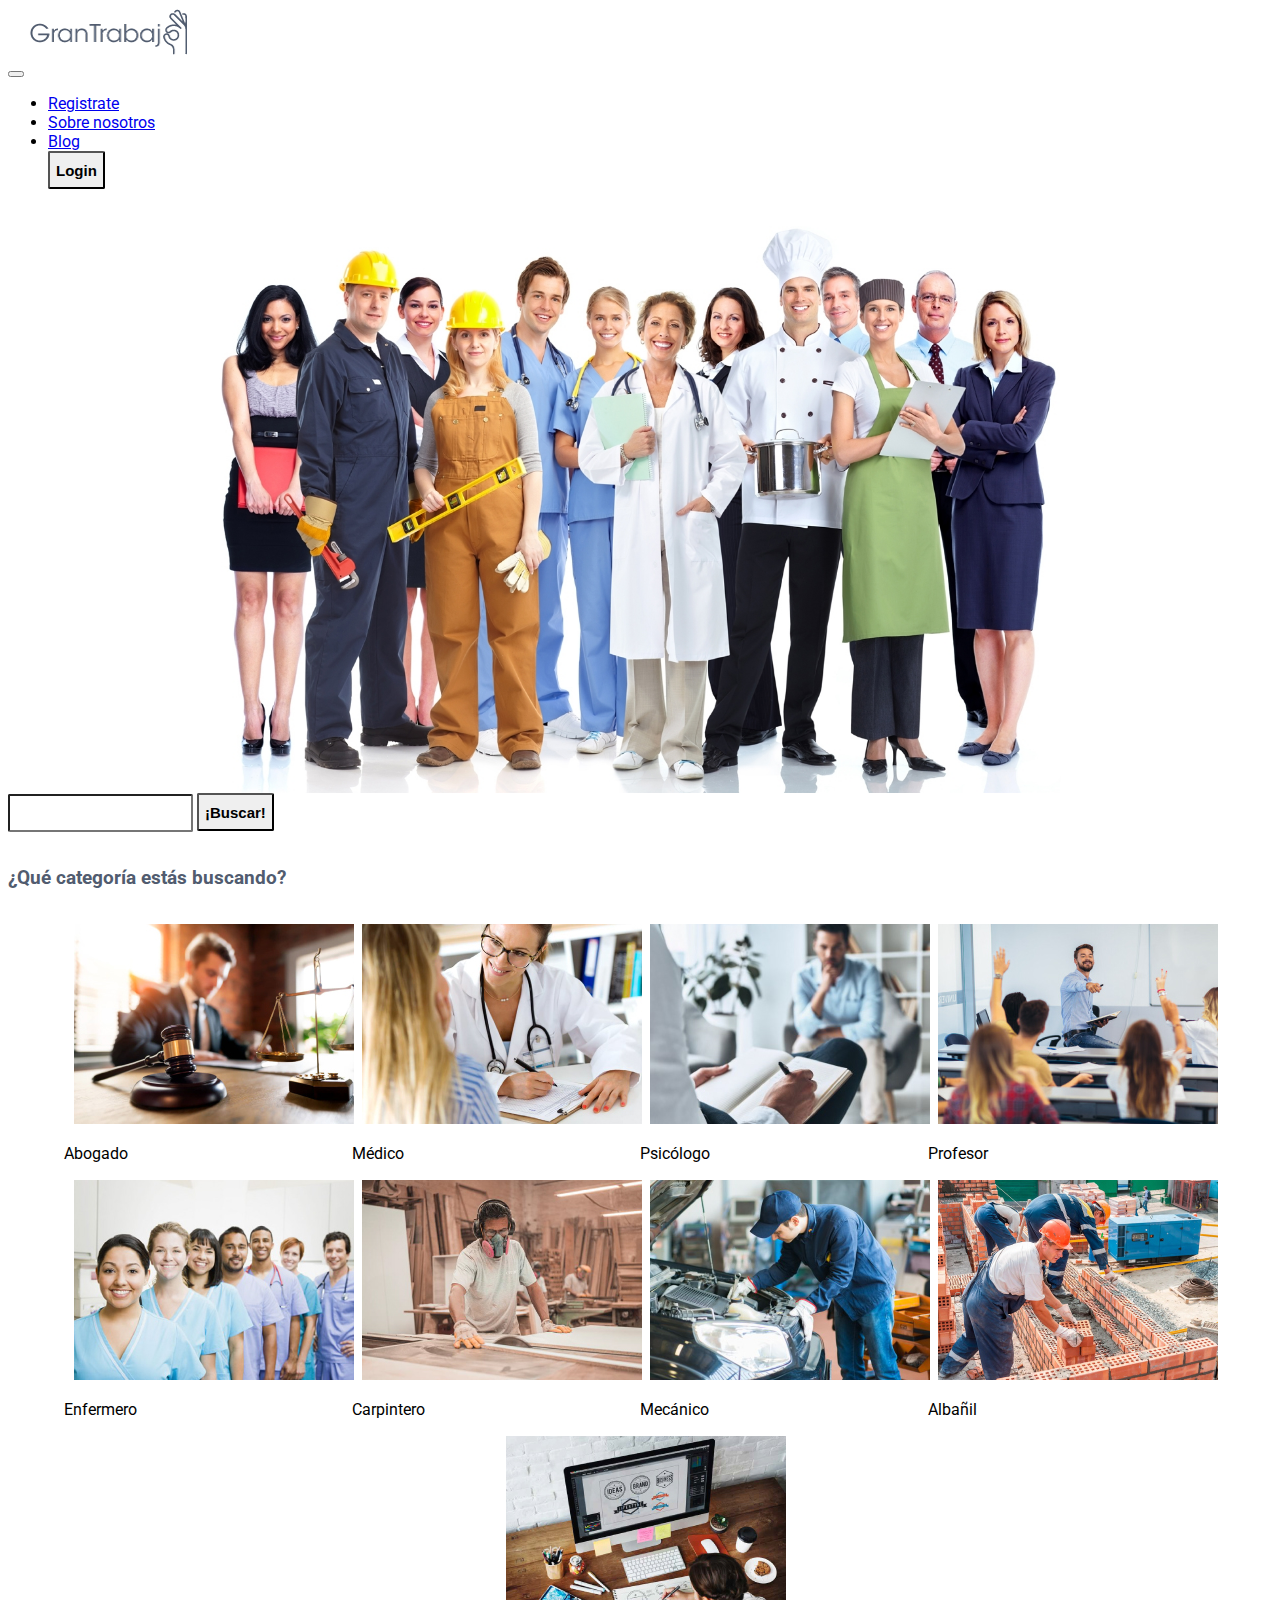
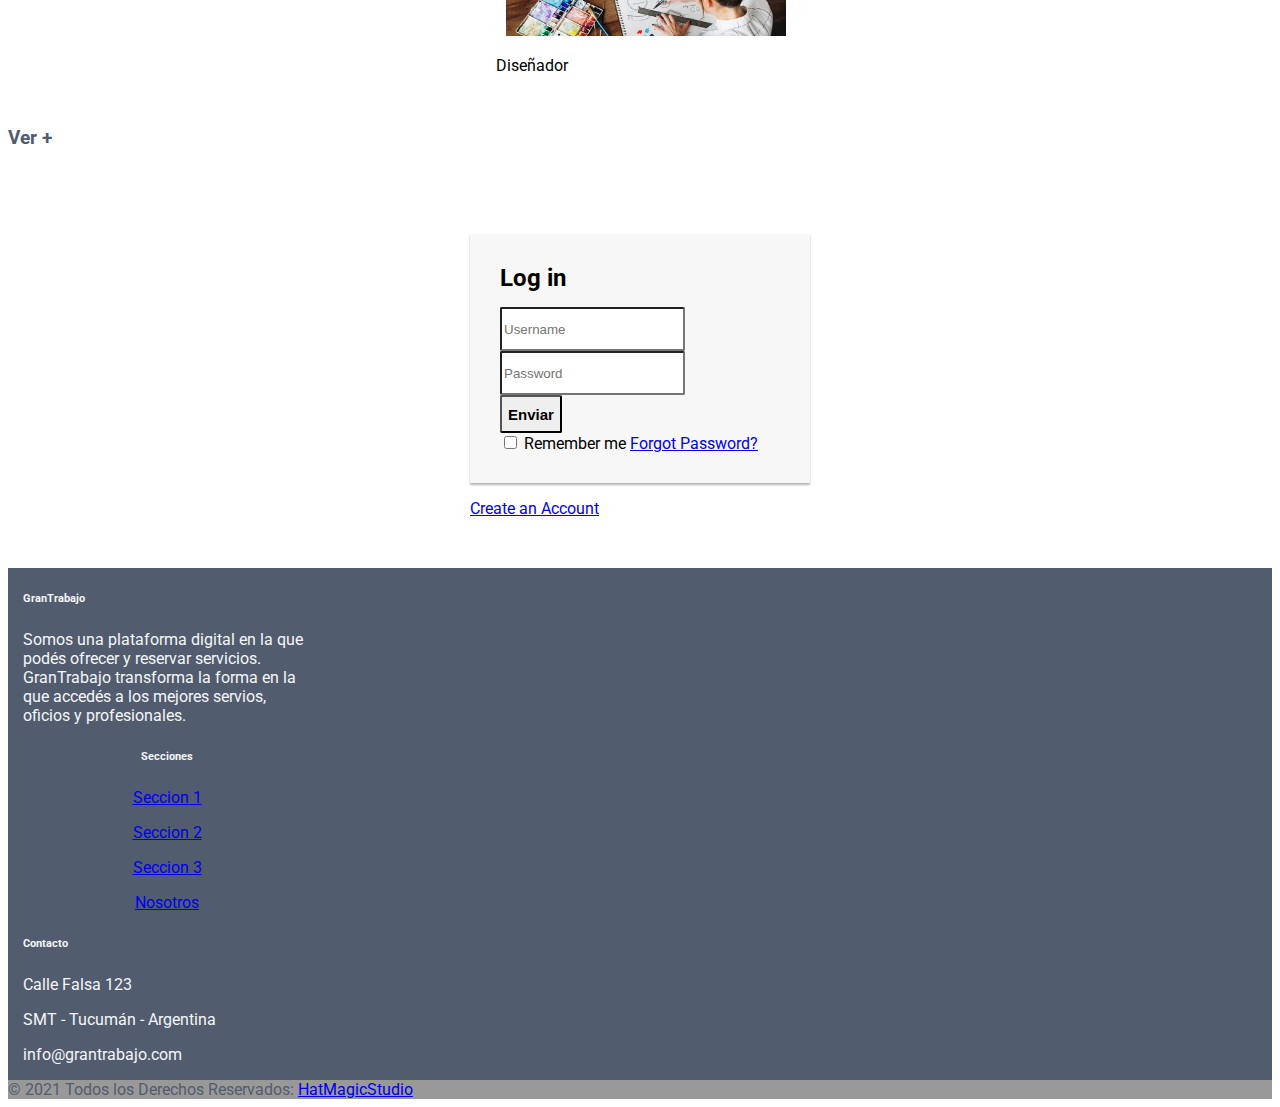
==== commit 82766e1e: "cards-logo-bg-añadidos" ====
--- a/index.html
+++ b/index.html
@@ -36,50 +36,122 @@
     <!--navbar-->
     <nav class="navbar navbar-expand-lg navbar-light bg-light">
         <div class="container-fluid">
-        <a class="navbar-brand" href="#"></a>
-        <button
+            <div style="padding-left: 20px;">
+                <a class="navbar-brand" href="./index.html">
+                <img src="/img/logo.png" alt="GranTrabajo-Logo" id="logoNav">
+                </a>
+            </div>
+            <button
             class="navbar-toggler"
             type="button"
             data-bs-toggle="collapse"
             data-bs-target="#navbarSupportedContent"
             aria-controls="navbarSupportedContent"
             aria-expanded="false"
-            aria-label="Toggle navigation"
-        >
+            aria-label="Toggle navigation">
             <span class="navbar-toggler-icon"></span>
-        </button>
-            <div class="collapse navbar-collapse" id="navbarSupportedContent">
-            <ul class="navbar-nav me-auto mb-2 mb-lg-0">
-                <li class="nav-item">
-                <a class="nav-link active" aria-current="page" href="./index.html">Incio</a>
-                </li>
-                <li class="nav-item">
-                <a class="nav-link" href="./registro.html">Registro usuario</a>
-                </li>
-                <li class="nav-item">
-                    <a class="nav-link" href="#">Sobre nosotros</a>
-                </li>
-            </ul>
-            <form class="d-flex">
-                <!-- Button trigger modal -->
-                <button type="button" class="btn btn-primary" data-bs-toggle="modal" data-bs-target="#modalLogin">
-                    Login
-                </button> 
+            </button>
+            <div class="collapse navbar-collapse flex-row-reverse" id="navbarSupportedContent">
+                
+                <ul class="navbar-nav ml-auto">
+                    <li class="nav-item">
+                    <a class="nav-link" href="./registro.html">Registrate</a>
+                    </li>
+                    <li class="nav-item">
+                        <a class="nav-link" href="#">Sobre nosotros</a>
+                    </li>
+                    <li class="nav-item">
+                        <a class="nav-link" href="#">Blog</a>
+                    </li>
+                    <form class="d-flex mr-auto">
+                        <!-- Button trigger modal -->
+                        <button type="button" class="btn btn-primary" data-bs-toggle="modal" data-bs-target="#modalLogin">
+                            Login
+                        </button> 
+                    </form>
+                </ul>
+            </div>
+        </div>
+    </nav>
+
+    <!-- barra de busqueda -->
+    <div class="container">
+        <div class="row">
+            <div id="conteinerFondo">
+                <img src="/img/trabajadores-Fondo.jpg" 
+                style="max-width: 100vh; align-items: center">
+            </div>
+        </div>
+    </div>
+    <div>
+        <div class="row"></div>
+            <form class="d-grid col-lg-3 col-md-4 col-sm-6 col-xs-12 mx-auto">
+                <input class="form-control me-2" type="search" placeholder="">
+                <button class="btn btn-outline-success" type="submit">¡Buscar!</button>
             </form>
-        </div>
-        </div>
-    </nav>
-
+            </div>  
+        </div>    
     <!-- secciones para el usuario (servicios categorias etc) -->
-    <section class="container">
-            <h3 class="text-center">servicios</h3>
-                    <div id="mostrarElemento" class="container mt-2 d-flex flex-wrap justify-content-lg-between">
-                        <div class="row">
-                    </div> 
-                </div>
+    <h3 class="text-center" id="texto1Home">¿Qué categoría estás buscando?</h3>
+    <section class="container" id="conteinerCards">
+            
+                <div class="card rounded" style="width: 18rem; height: 16rem; border: none;">
+                    <img src="/img/abogado.jpg" class="card-img-top" style="padding-left: 10px; padding-right: 10px;" alt="...">
+                        <div class="card-body">
+                            <p class="card-text">Abogado <i class="fas fa-arrow-right" style="color: #F48A3B;"></i></i></p>
+                        </div>
+                </div>
+                <div class="card rounded" style="width: 18rem; height: 16rem; border: none;">
+                    <img src="/img/medico.jpg" class="card-img-top" style="padding-left: 10px; padding-right: 10px;" alt="...">
+                        <div class="card-body">
+                            <p class="card-text">Médico <i class="fas fa-arrow-right" style="color: #F48A3B;"></i></i></p>
+                        </div>
+                </div>
+                <div class="card rounded" style="width: 18rem; height: 16rem; border: none;">
+                    <img src="/img/psicologo.jpg" class="card-img-top" style="padding-left: 10px; padding-right: 10px;" alt="...">
+                        <div class="card-body">
+                            <p class="card-text">Psicólogo <i class="fas fa-arrow-right" style="color: #F48A3B;"></i></i></p>
+                        </div>
+                </div>
+                <div class="card rounded" style="width: 18rem; height: 16rem; border: none;">
+                    <img src="/img/profesor.jpg" class="card-img-top" style="padding-left: 10px; padding-right: 10px;" alt="...">
+                        <div class="card-body">
+                            <p class="card-text">Profesor <i class="fas fa-arrow-right" style="color: #F48A3B;"></i></i></p>
+                        </div>
+                </div>
+                <div class="card rounded" style="width: 18rem; height: 16rem; border: none;">
+                    <img src="/img/enfermero.jpg" class="card-img-top" style="padding-left: 10px; padding-right: 10px;" alt="...">
+                        <div class="card-body">
+                            <p class="card-text">Enfermero <i class="fas fa-arrow-right" style="color: #F48A3B;"></i></i></p>
+                        </div>
+                </div>
+                <div class="card rounded" style="width: 18rem; height: 16rem; border: none;">
+                    <img src="/img/carpintero.jpg" class="card-img-top" style="padding-left: 10px; padding-right: 10px;" alt="...">
+                        <div class="card-body">
+                            <p class="card-text">Carpintero <i class="fas fa-arrow-right" style="color: #F48A3B;"></i></i></p>
+                        </div>
+                </div>
+                <div class="card rounded" style="width: 18rem; height: 16rem; border: none;">
+                    <img src="/img/mecanico.jpg" class="card-img-top" style="padding-left: 10px; padding-right: 10px;" alt="...">
+                        <div class="card-body">
+                            <p class="card-text">Mecánico <i class="fas fa-arrow-right" style="color: #F48A3B;"></i></i></p>
+                        </div>
+                </div>
+                <div class="card rounded" style="width: 18rem; height: 16rem; border: none;">
+                    <img src="/img/albañil.jpg" class="card-img-top" style="padding-left: 10px; padding-right: 10px;" alt="...">
+                        <div class="card-body">
+                            <p class="card-text">Albañil <i class="fas fa-arrow-right" style="color: #F48A3B;"></i></i></p>
+                        </div>
+                </div>
+                <div class="card rounded" style="width: 18rem; height: 16rem; border: none;">
+                    <img src="/img/diseñadoor.jpg" class="card-img-top" style="padding-left: 10px; padding-right: 10px;" alt="...">
+                        <div class="card-body">
+                            <p class="card-text">Diseñador <i class="fas fa-arrow-right" style="color: #F48A3B;"></i></i></p>
+                        </div>
+                </div>
+                
     </section>
-
-
+    <h3 class="text-center" id="texto1Home">Ver +</h3>
     <!-- Modal -->
 <section>
     <div class="modal fade" id="modalLogin" tabindex="-1" aria-labelledby="exampleModalLabel" aria-hidden="true">
@@ -106,34 +178,6 @@
             </div>
         </div>
 </section>
-
-        <!-- Section: Social media -->
-            <section
-            class="d-flex justify-content-center justify-content-lg-between p-4 border-bottom"
-            >
-            <!-- Left -->
-            <div class="me-5 d-none d-lg-block">
-                <span>Puedes ponerte en contacto a travez de nuestras redes!:</span>
-            </div>
-            <!-- Left -->
-            <!-- Right -->
-            <div>
-                <a href="" class="me-4 text-reset">
-                <i class="fab fa-facebook-f"></i>
-                </a>
-                <a href="" class="me-4 text-reset">
-                <i class="fab fa-twitter"></i>
-                </a>
-                <a href="" class="me-4 text-reset">
-                <i class="fab fa-google"></i>
-                </a>
-                <a href="" class="me-4 text-reset">
-                <i class="fab fa-instagram"></i>
-                </a>
-            </div>
-            <!-- Right -->
-            </section>
-            <!-- Section: Social media -->
         <!-- Footer -->
 <footer class="footer text-center text-lg-start bg-light text-muted" id="footer1">   
         <!-- Section: Links  -->
@@ -183,13 +227,27 @@
                 <h6 class="text-uppercase fw-bold mb-4">
                 Contacto
                 </h6>
+                <div>
+                    <a href="" class="me-4 text-reset">
+                    <i class="fab fa-facebook-f"></i>
+                    </a>
+                    <a href="" class="me-4 text-reset">
+                    <i class="fab fa-twitter"></i>
+                    </a>
+                    <a href="" class="me-4 text-reset">
+                    <i class="fab fa-google"></i>
+                    </a>
+                    <a href="" class="me-4 text-reset">
+                    <i class="fab fa-instagram"></i>
+                    </a>
+                </div>
+                <p></p>
                 <p><i class="fas fa-home me-3"></i>Calle Falsa 123</p>
                 <p>
                 <p>SMT - Tucumán - Argentina</p>
                 <i class="fas fa-envelope me-3"></i>
                 info@grantrabajo.com
                 </p>
-                <p><i class="fas fa-phone me-3"></i> + 381 456 7890</p>
             </div>
             <!-- Grid column -->
             </div>
@@ -200,7 +258,7 @@
     
         <!-- Copyright -->
         <div class="text-center p-4" id="copyrightText">
-        © 2021 Copyright:
+        © 2021 Todos los Derechos Reservados:
         <a class="text-reset fw-bold" href=#>HatMagicStudio</a>
         </div>
         <!-- Copyright -->
--- a/style.css
+++ b/style.css
@@ -35,10 +35,10 @@
     font-weight: bold;
 }
 /*Css aplicado a las cards */
-img{
-    height:150px;
-    width:100%;
-}
+/* img{ */
+    /* height:150px; */
+    /* width:100%; */
+/* } */
 
 div [class^="col-"]{
     padding-left:5px;
@@ -115,3 +115,28 @@
     background-color: var(--color3)
 }
 
+/* logo navbar */
+#logoNav{
+    width: 160px;
+    height: 47px;
+}
+
+/* textos */
+#texto1Home{
+    margin-top: 35px;
+    margin-bottom: 35px;
+    color: var(--color2)
+}
+
+/* imgfondo */
+#conteinerFondo{
+    display: flex;
+    justify-content: center
+}
+
+#conteinerCards{
+    display: flex;
+    flex-wrap: wrap;
+    justify-content:center
+    
+}
